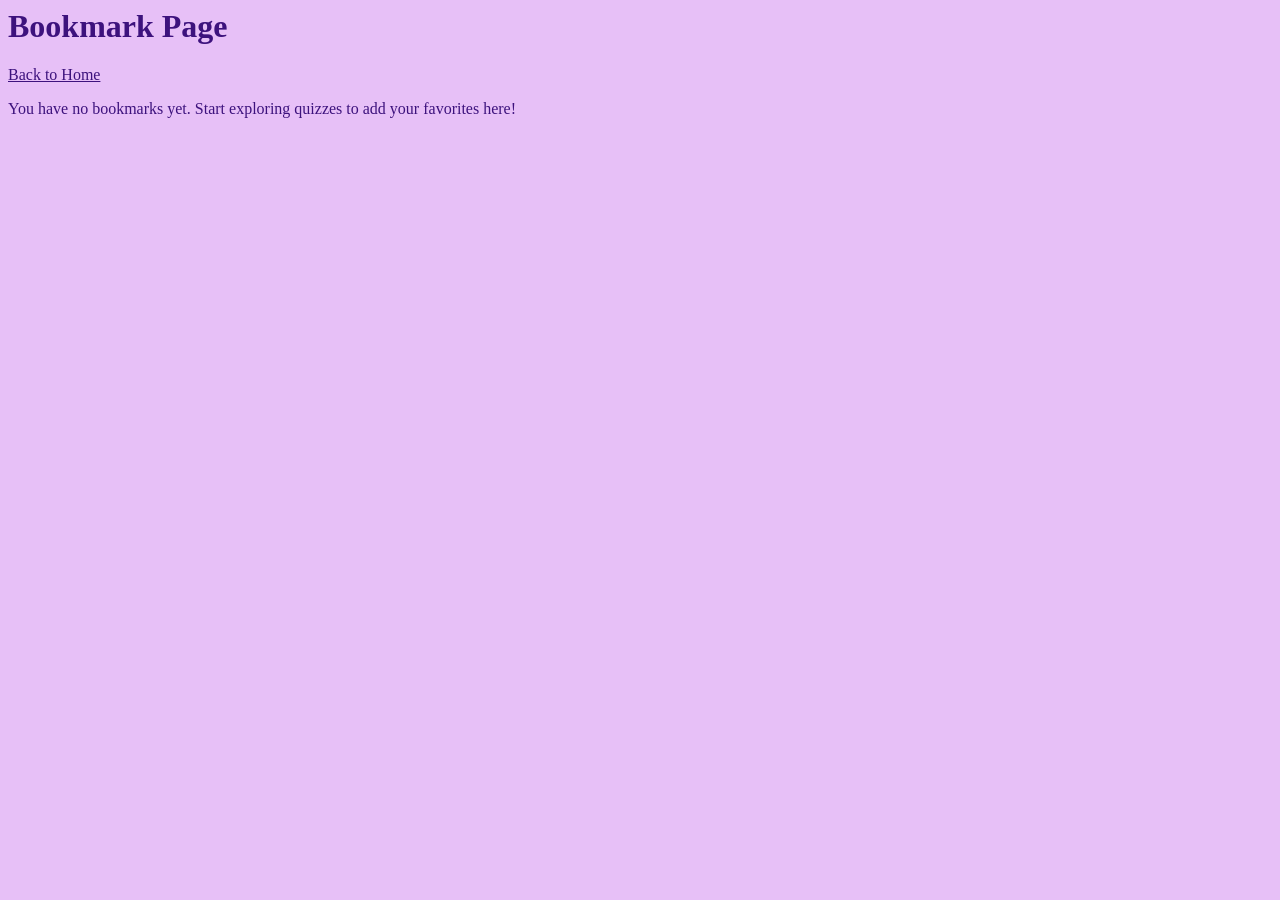
==== Bookmark.html @ cecc497e "Basic Page flow SetUp" ====
<html>
  <head>
    <link rel="stylesheet" type="text/css" href="styles.css" />
  </head>
  <body>
    <h1>Bookmark Page</h1>
    <a href="HomePage.html">Back to Home</a>
    <p>
      You have no bookmarks yet. Start exploring quizzes to add your favorites
      here!
    </p>
  </body>
</html>
---- styles.css ----
* {
  font-family: comicsansms;
  background-color: #e7c0f7;
  color: #3d127d;
}
img {
  width: 50px;
  height: 50px;
}
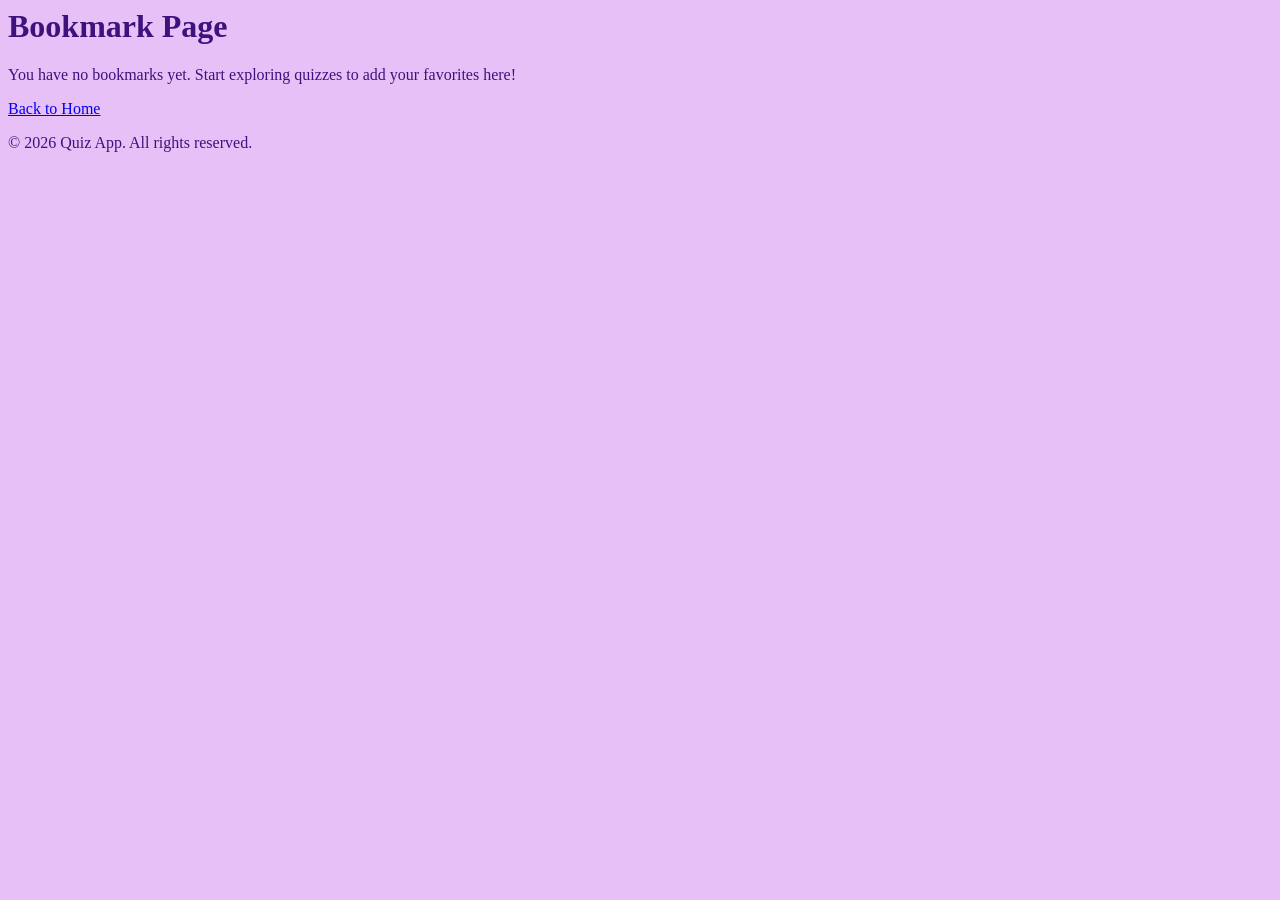
==== commit 251ca3d0: "Basic Page layouts done" ====
--- a/Bookmark.html
+++ b/Bookmark.html
@@ -4,10 +4,14 @@
   </head>
   <body>
     <h1>Bookmark Page</h1>
-    <a href="HomePage.html">Back to Home</a>
+
     <p>
       You have no bookmarks yet. Start exploring quizzes to add your favorites
       here!
     </p>
   </body>
+  <footer>
+    <a href="index.html">Back to Home</a>
+    <p>&copy; 2026 Quiz App. All rights reserved.</p>
+  </footer>
 </html>
--- a/styles.css
+++ b/styles.css
@@ -1,7 +1,30 @@
 * {
   font-family: comicsansms;
+}
+header {
+  width: 100%;
+  height: 30%;
+}
+body {
+  width: 100%;
+  height: 50%;
   background-color: #e7c0f7;
   color: #3d127d;
+}
+footer {
+  width: 100%;
+  height: 20%;
+}
+
+.container {
+  background-color: #30a7f1;
+  padding: 20px;
+  border: 10px solid black;
+  display: flex;
+  flex-direction: column;
+  align-items: center;
+  justify-content: center;
+  color: #a65106;
 }
 img {
   width: 50px;
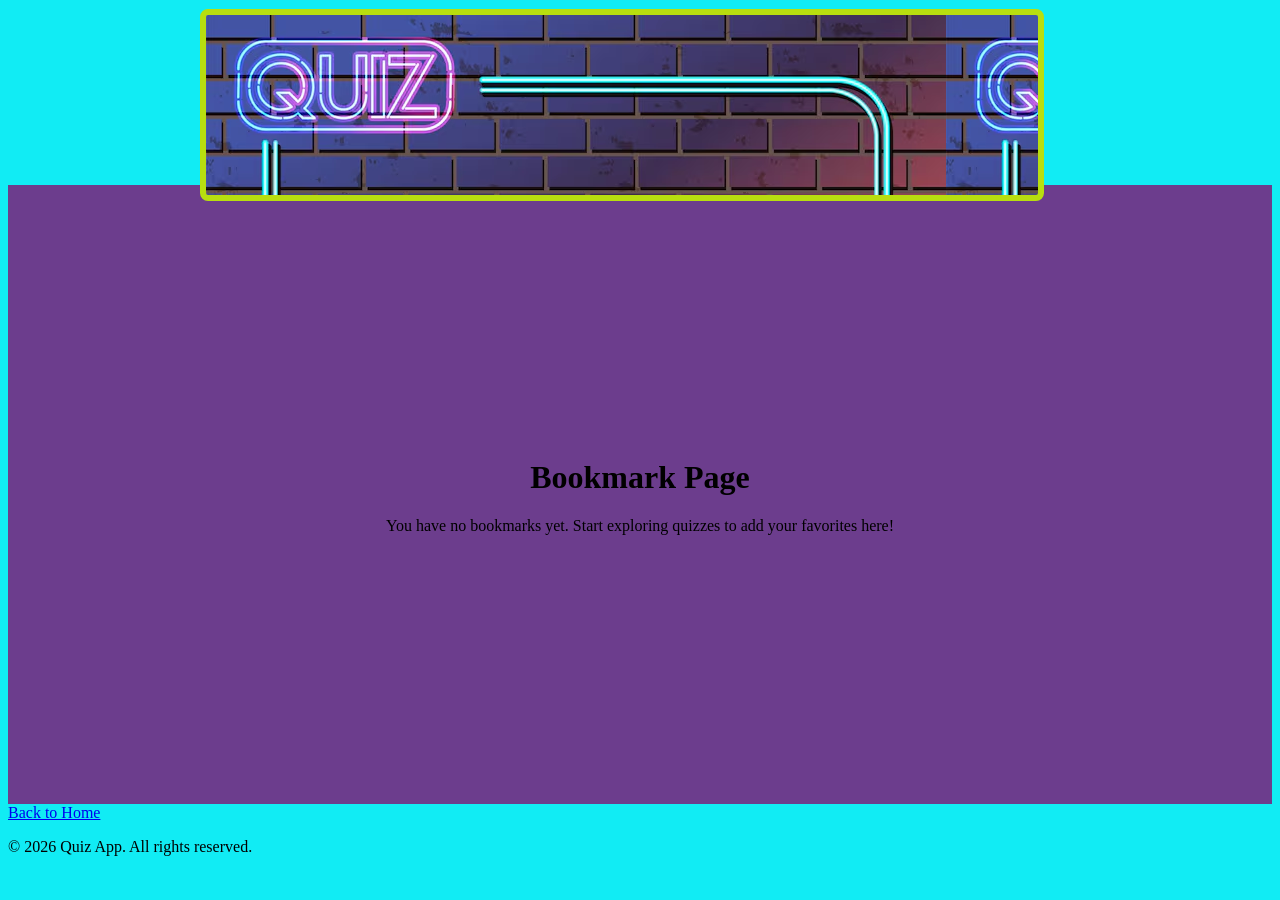
==== commit 2e604fc0: "Home page done" ====
--- a/Bookmark.html
+++ b/Bookmark.html
@@ -3,15 +3,20 @@
     <link rel="stylesheet" type="text/css" href="styles.css" />
   </head>
   <body>
-    <h1>Bookmark Page</h1>
-
-    <p>
-      You have no bookmarks yet. Start exploring quizzes to add your favorites
-      here!
-    </p>
-  </body>
-  <footer>
-    <a href="index.html">Back to Home</a>
-    <p>&copy; 2026 Quiz App. All rights reserved.</p>
-  </footer>
+    <header>
+      <div class="header-content">
+        
+      </div>
+    </header>
+    <main>
+      <h1>Bookmark Page</h1>
+      <p>
+        You have no bookmarks yet. Start exploring quizzes to add your favorites
+        here!
+      </p>
+    </main>
+    <footer>
+      <a href="index.html">Back to Home</a>
+      <p>&copy; 2026 Quiz App. All rights reserved.</p>
+    </footer>
 </html>
--- a/styles.css
+++ b/styles.css
@@ -1,32 +1,112 @@
 * {
   font-family: comicsansms;
 }
+html {
+  background-color: #11ecf4;
+}
+
+.header-content {
+  background-image: url("./images/neon-quiz.jpg.avif");
+  width: 65%;
+  height: 20%;
+  position: fixed;
+  margin-left: 15%;
+  margin-top: 1px;
+  text-align: center;
+  border: 6px solid rgb(184, 222, 15);
+  border-radius: 8px;
+}
+.header-content > h1 {
+  color: rgb(198, 246, 9);
+  font-size: relative(1.5);
+  position: relative;
+}
 header {
   width: 100%;
-  height: 30%;
+  height: 20%;
 }
-body {
+nav {
+  background-color: #0ba993;
   width: 100%;
-  height: 50%;
-  background-color: #e7c0f7;
-  color: #3d127d;
+  height: 10%;
+}
+
+main {
+  width: 100%;
+  height: 70%;
+  background-color: #6c3d8d;
+  color: black;
+  align-content: center;
+  text-align: center;
+}
+h3 {
+  color: yellowgreen;
+  margin-top: 0;
 }
 footer {
   width: 100%;
-  height: 20%;
+  height: 5%;
+  bottom: 0;
+  color: black;
 }
-
+.nav_flexbox {
+  position: relative;
+  display: flex;
+  height: 100%;
+  width: 100%;
+  flex-direction: row;
+  list-style-type: none;
+}
+.nav_flexbox :nth-child(1) {
+  margin-left: 0;
+  text-align: left;
+}
+.nav_flexbox :nth-child(2) {
+  padding: 2%;
+  align-items: flex-end;
+  justify-content: space-between;
+}
+.nav_flexbox :nth-child(3) {
+  padding: 2%;
+  align-items: flex-end;
+  justify-content: space-between;
+}
+.nav_flexbox :nth-child(4) {
+  padding: 1%;
+  width: 8%;
+  align-items: flex-end;
+  justify-content: flex-end;
+}
+.nav_flexbox :nth-child(5) {
+  padding: 1%;
+  width: 8%;
+  margin-right: 0;
+  align-items: flex-end;
+  justify-content: flex-end;
+}
 .container {
-  background-color: #30a7f1;
-  padding: 20px;
-  border: 10px solid black;
+  position: relative;
+  background-color: chartreuse;
+  width: 65%;
+  height: 70%;
+  border: 2px solid rgb(6, 86, 28);
+  border-radius: 8px;
   display: flex;
   flex-direction: column;
   align-items: center;
-  justify-content: center;
-  color: #a65106;
+  margin: 2% 16%;
+  justify-content: space-evenly;
+  color: purple;
+}
+
+.nav_flexbox > img {
+  width: 5px;
+  height: 3px;
+  margin-top: 0;
+  align-items: end;
 }
 img {
-  width: 50px;
-  height: 50px;
+  width: 100%;
+  height: 100%;
+  padding: 20px;
 }
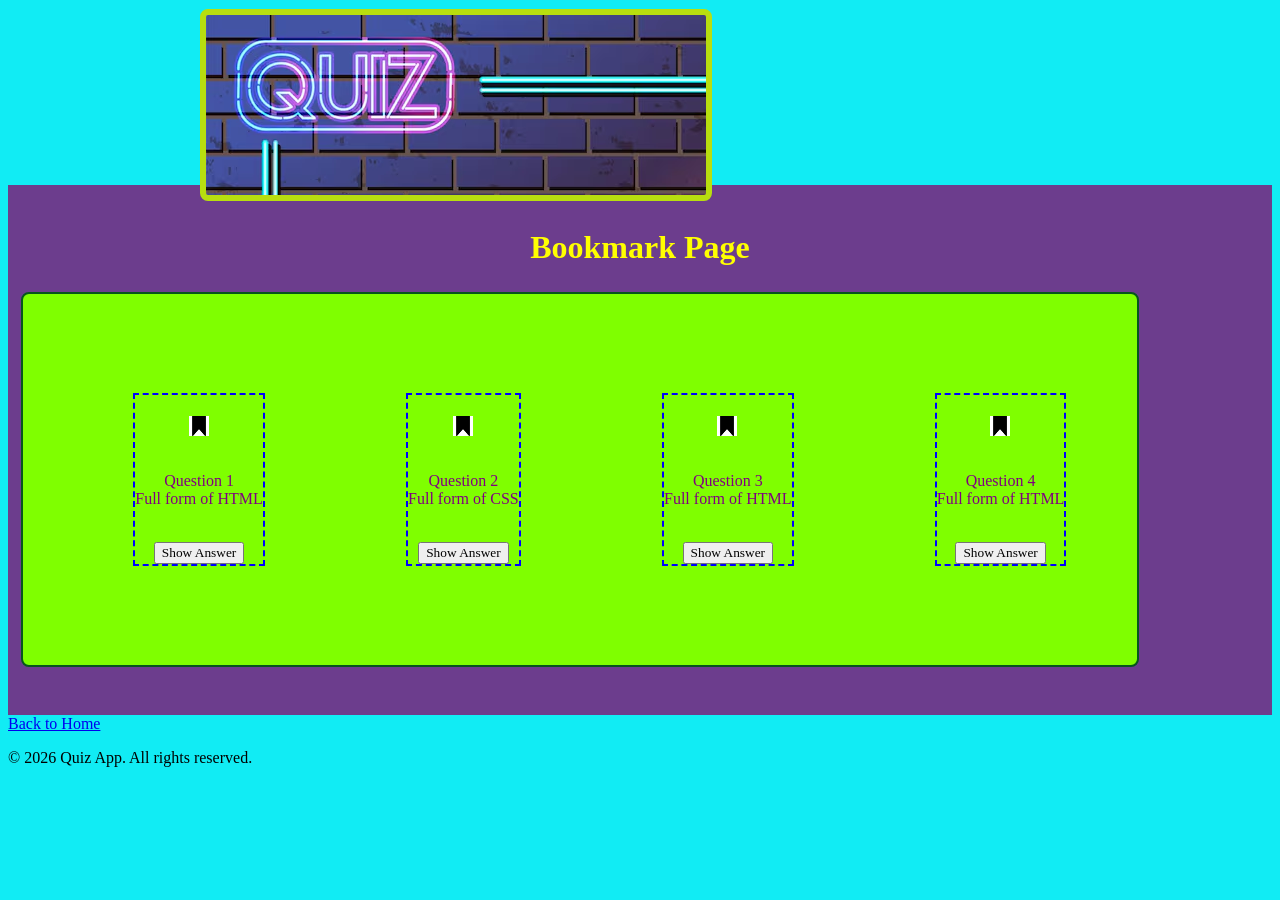
==== commit d4232502: "Basic Quiz card layout, profile page and bookmark page layout done" ====
--- a/Bookmark.html
+++ b/Bookmark.html
@@ -1,6 +1,7 @@
 <html>
   <head>
     <link rel="stylesheet" type="text/css" href="styles.css" />
+    <link rel="stylesheet" type="text/css" href="bookmark_styles.css" />
   </head>
   <body>
     <header>
@@ -10,10 +11,38 @@
     </header>
     <main>
       <h1>Bookmark Page</h1>
-      <p>
-        You have no bookmarks yet. Start exploring quizzes to add your favorites
-        here!
-      </p>
+      <div>
+        <ul class="container">
+          <li>
+            <div><img class="bookmark_img" src="./images/bookmark_icon.png">
+              <p>Question 1<br />Full form of HTML</p>
+              <br />
+              <input type="button" value="Show Answer" />
+            </div>
+          </li>
+          <li>
+            <div><img class="bookmark_img" src="./images/bookmark_icon.png">
+              <p>Question 2<br />Full form of CSS</p>
+              <br />
+              <input type="button" value="Show Answer" />
+            </div>
+          </li>
+          <li>
+            <div><img class="bookmark_img" src="./images/bookmark_icon.png">
+              <p>Question 3<br />Full form of HTML</p>
+              <br />
+              <input type="button" value="Show Answer" />
+            </div>
+          </li>
+          <li>
+            <div><img class="bookmark_img" src="./images/bookmark_icon.png">
+              <p>Question 4<br />Full form of HTML</p>
+              <br />
+              <input type="button" value="Show Answer" />
+            </div>
+          </li>
+        </ul>
+      </div>
     </main>
     <footer>
       <a href="index.html">Back to Home</a>
--- a/styles.css
+++ b/styles.css
@@ -4,7 +4,9 @@
 html {
   background-color: #11ecf4;
 }
-
+body {
+  position: relative;
+}
 .header-content {
   background-image: url("./images/neon-quiz.jpg.avif");
   width: 65%;
@@ -21,6 +23,18 @@
   font-size: relative(1.5);
   position: relative;
 }
+@media screen and (min-width: 600px) {
+  .header-content {
+    width: 500px;
+    flex-direction: row;
+  }
+}
+@media screen and(min-width: 1200px) {
+  .header-content {
+    width: 200px;
+    flex-direction: row;
+  }
+}
 header {
   width: 100%;
   height: 20%;
@@ -35,10 +49,11 @@
   width: 100%;
   height: 70%;
   background-color: #6c3d8d;
-  color: black;
+  color: yellow;
   align-content: center;
   text-align: center;
 }
+h2,
 h3 {
   color: yellowgreen;
   margin-top: 0;
@@ -72,41 +87,45 @@
   justify-content: space-between;
 }
 .nav_flexbox :nth-child(4) {
-  padding: 1%;
+  padding: 2%;
+  align-items: flex-end;
+  justify-content: space-between;
+}
+.nav_flexbox :nth-child(5) {
+  padding: 2%;
+  align-items: flex-end;
+  justify-content: space-between;
+}
+.nav_flexbox :nth-child(6) {
   width: 8%;
   align-items: flex-end;
   justify-content: flex-end;
 }
-.nav_flexbox :nth-child(5) {
-  padding: 1%;
+.nav_flexbox :nth-child(7) {
   width: 8%;
-  margin-right: 0;
   align-items: flex-end;
   justify-content: flex-end;
 }
 .container {
   position: relative;
   background-color: chartreuse;
-  width: 65%;
+  width: 85%;
   height: 70%;
   border: 2px solid rgb(6, 86, 28);
   border-radius: 8px;
   display: flex;
-  flex-direction: column;
+  flex-direction: row;
   align-items: center;
-  margin: 2% 16%;
-  justify-content: space-evenly;
+  margin: 2% 1%;
+  justify-content: space-around;
   color: purple;
-}
-
-.nav_flexbox > img {
-  width: 5px;
-  height: 3px;
-  margin-top: 0;
-  align-items: end;
+  list-style-type: none;
 }
 img {
-  width: 100%;
-  height: 100%;
   padding: 20px;
+  width: 20px;
+  height: 20px;
 }
+.container > li {
+  border: 2px dashed blue;
+}
--- a/bookmark_styles.css
+++ b/bookmark_styles.css
@@ -0,0 +1,17 @@
+header {
+  height: 20%;
+}
+
+main {
+  height: 60%;
+}
+
+footer {
+  height: 20%;
+}
+
+li > div > img {
+  align-items: end;
+  margin-right: 1px;
+  margin-top: 1px;
+}
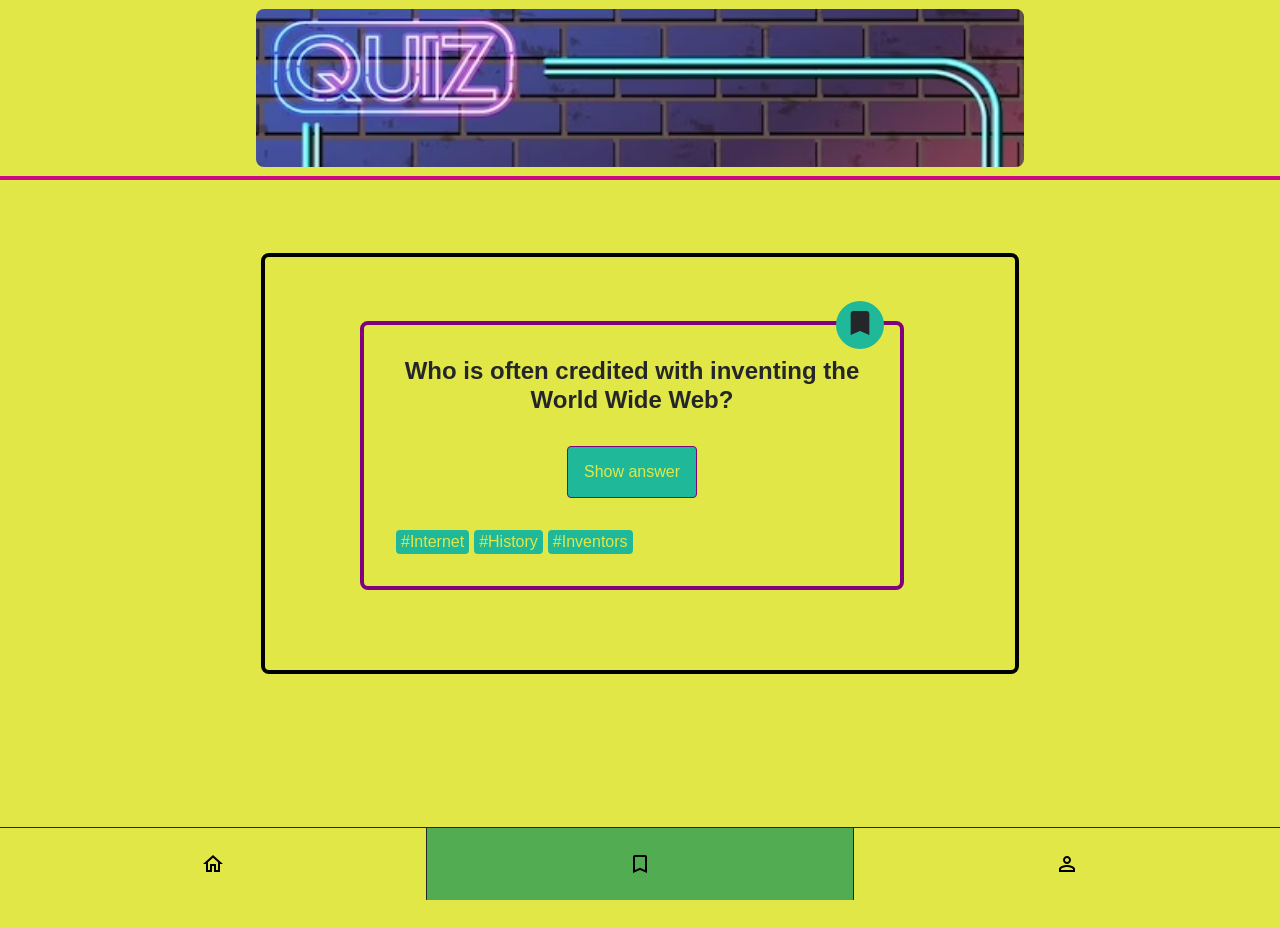
==== commit 874787fc: "recap1 Quiz App completed" ====
--- a/Bookmark.html
+++ b/Bookmark.html
@@ -1,51 +1,111 @@
-<html>
+<!doctype html>
+<html lang="en">
   <head>
-    <link rel="stylesheet" type="text/css" href="styles.css" />
-    <link rel="stylesheet" type="text/css" href="bookmark_styles.css" />
+    <meta charset="UTF-8" />
+    <meta http-equiv="X-UA-Compatible" content="IE=edge" />
+    <meta name="viewport" content="width=device-width, initial-scale=1.0" />
+    <title>Quiz-App</title>
+    <link rel="stylesheet" href="./styles.css" />
   </head>
   <body>
-    <header>
-      <div class="header-content">
-        
-      </div>
+    <header class="header">
+      <img src="./images/neon-quiz.jpg.avif" />
     </header>
     <main>
-      <h1>Bookmark Page</h1>
-      <div>
-        <ul class="container">
-          <li>
-            <div><img class="bookmark_img" src="./images/bookmark_icon.png">
-              <p>Question 1<br />Full form of HTML</p>
-              <br />
-              <input type="button" value="Show Answer" />
+      <ul class="card-list">
+        <li class="card-list__item">
+          <article class="card">
+            <h2 class="card__question">
+              Who is often credited with inventing the World Wide Web?
+            </h2>
+            <button class="card__button-answer" type="button">
+              Show answer
+            </button>
+            <p class="card__answer">Tim Berners-Lee</p>
+            <ul class="card__tag-list">
+              <li class="card__tag-list-item">#Internet</li>
+              <li class="card__tag-list-item">#History</li>
+              <li class="card__tag-list-item">#Inventors</li>
+            </ul>
+            <div class="card__button-bookmark">
+              <button
+                class="bookmark bookmark--active"
+                aria-label="bookmark"
+                type="button"
+              >
+                <svg
+                  class="bookmark__icon"
+                  xmlns="http://www.w3.org/2000/svg"
+                  viewbox="0 0 24 24"
+                >
+                  <path
+                    d="M17 3H7c-1.1 0-2 .9-2 2v16l7-3 7 3V5c0-1.1-.9-2-2-2z"
+                  />
+                </svg>
+              </button>
             </div>
-          </li>
-          <li>
-            <div><img class="bookmark_img" src="./images/bookmark_icon.png">
-              <p>Question 2<br />Full form of CSS</p>
-              <br />
-              <input type="button" value="Show Answer" />
-            </div>
-          </li>
-          <li>
-            <div><img class="bookmark_img" src="./images/bookmark_icon.png">
-              <p>Question 3<br />Full form of HTML</p>
-              <br />
-              <input type="button" value="Show Answer" />
-            </div>
-          </li>
-          <li>
-            <div><img class="bookmark_img" src="./images/bookmark_icon.png">
-              <p>Question 4<br />Full form of HTML</p>
-              <br />
-              <input type="button" value="Show Answer" />
-            </div>
-          </li>
-        </ul>
-      </div>
+          </article>
+        </li>
+      </ul>
     </main>
-    <footer>
-      <a href="index.html">Back to Home</a>
-      <p>&copy; 2026 Quiz App. All rights reserved.</p>
-    </footer>
+
+    <nav class="navigation">
+      <ul class="navigation__list">
+        <li class="navigation__list-item">
+          <a
+            class="navigation__link"
+            href="index.html"
+            aria-label="go to home page"
+          >
+            <svg
+              xmlns="http://www.w3.org/2000/svg"
+              height="24px"
+              viewbox="0 0 24 24"
+              width="24px"
+            >
+              <path
+                d="M12 5.69l5 4.5V18h-2v-6H9v6H7v-7.81l5-4.5M12 3L2 12h3v8h6v-6h2v6h6v-8h3L12 3z"
+              />
+            </svg>
+          </a>
+        </li>
+        <li class="navigation__list-item navigation__list-item--active">
+          <a
+            class="navigation__link"
+            href="bookmarks.html"
+            aria-label="go to bookmarks page"
+          >
+            <svg
+              xmlns="http://www.w3.org/2000/svg"
+              height="24px"
+              viewbox="0 0 24 24"
+              width="24px"
+            >
+              <path
+                d="M17 3H7c-1.1 0-2 .9-2 2v16l7-3 7 3V5c0-1.1-.9-2-2-2zm0 15l-5-2.18L7 18V5h10v13z"
+              />
+            </svg>
+          </a>
+        </li>
+        <li class="navigation__list-item">
+          <a
+            class="navigation__link"
+            href="profile.html"
+            aria-label="go to profile page"
+          >
+            <svg
+              xmlns="http://www.w3.org/2000/svg"
+              height="24px"
+              viewbox="0 0 24 24"
+              width="24px"
+            >
+              <path
+                d="M12 6c1.1 0 2 .9 2 2s-.9 2-2 2-2-.9-2-2 .9-2 2-2m0 9c2.7 0 5.8 1.29 6 2v1H6v-.99c.2-.72 3.3-2.01 6-2.01m0-11C9.79 4 8 5.79 8 8s1.79 4 4 4 4-1.79 4-4-1.79-4-4-4zm0 9c-2.67 0-8 1.34-8 4v3h16v-3c0-2.66-5.33-4-8-4z"
+              />
+            </svg>
+          </a>
+        </li>
+      </ul>
+    </nav>
+  </body>
 </html>
--- a/styles.css
+++ b/styles.css
@@ -1,4 +1,16 @@
-* {
+@import "./global.css";
+
+@import "./bookmark.css";
+@import "./card-list.css";
+@import "./card.css";
+@import "./header.css";
+@import "./navigation.css";
+@import "./profile.css";
+@import "./counter-list.css";
+html {
+  scroll-behavior: smooth;
+}
+/* {
   font-family: comicsansms;
 }
 html {
@@ -44,10 +56,14 @@
   width: 100%;
   height: 10%;
 }
-
+input:hover {
+  transition: 0.7s;
+  color: green;
+}
 main {
+  position: absolute;
   width: 100%;
-  height: 70%;
+  height: 80%;
   background-color: #6c3d8d;
   color: yellow;
   align-content: center;
@@ -59,6 +75,7 @@
   margin-top: 0;
 }
 footer {
+  position: fixed;
   width: 100%;
   height: 5%;
   bottom: 0;
@@ -109,17 +126,23 @@
 .container {
   position: relative;
   background-color: chartreuse;
-  width: 85%;
+  width: 55%;
   height: 70%;
   border: 2px solid rgb(6, 86, 28);
   border-radius: 8px;
   display: flex;
-  flex-direction: row;
+  flex-direction: column;
+  align-content: space-evenly;
   align-items: center;
-  margin: 2% 1%;
-  justify-content: space-around;
-  color: purple;
+  margin: 2% 17%;
+  justify-content: space-evenly;
+  justify-items: center;
+  font-size: 100%;
   list-style-type: none;
+  overflow: scroll;
+}
+.answer_text {
+  color: chartreuse;
 }
 img {
   padding: 20px;
@@ -128,4 +151,13 @@
 }
 .container > li {
   border: 2px dashed blue;
+  color: purple;
 }
+.show_button:hover {
+  transition: 0.7s;
+  color: green;
+}
+.answer_text {
+  color: tomato;
+}
+*/
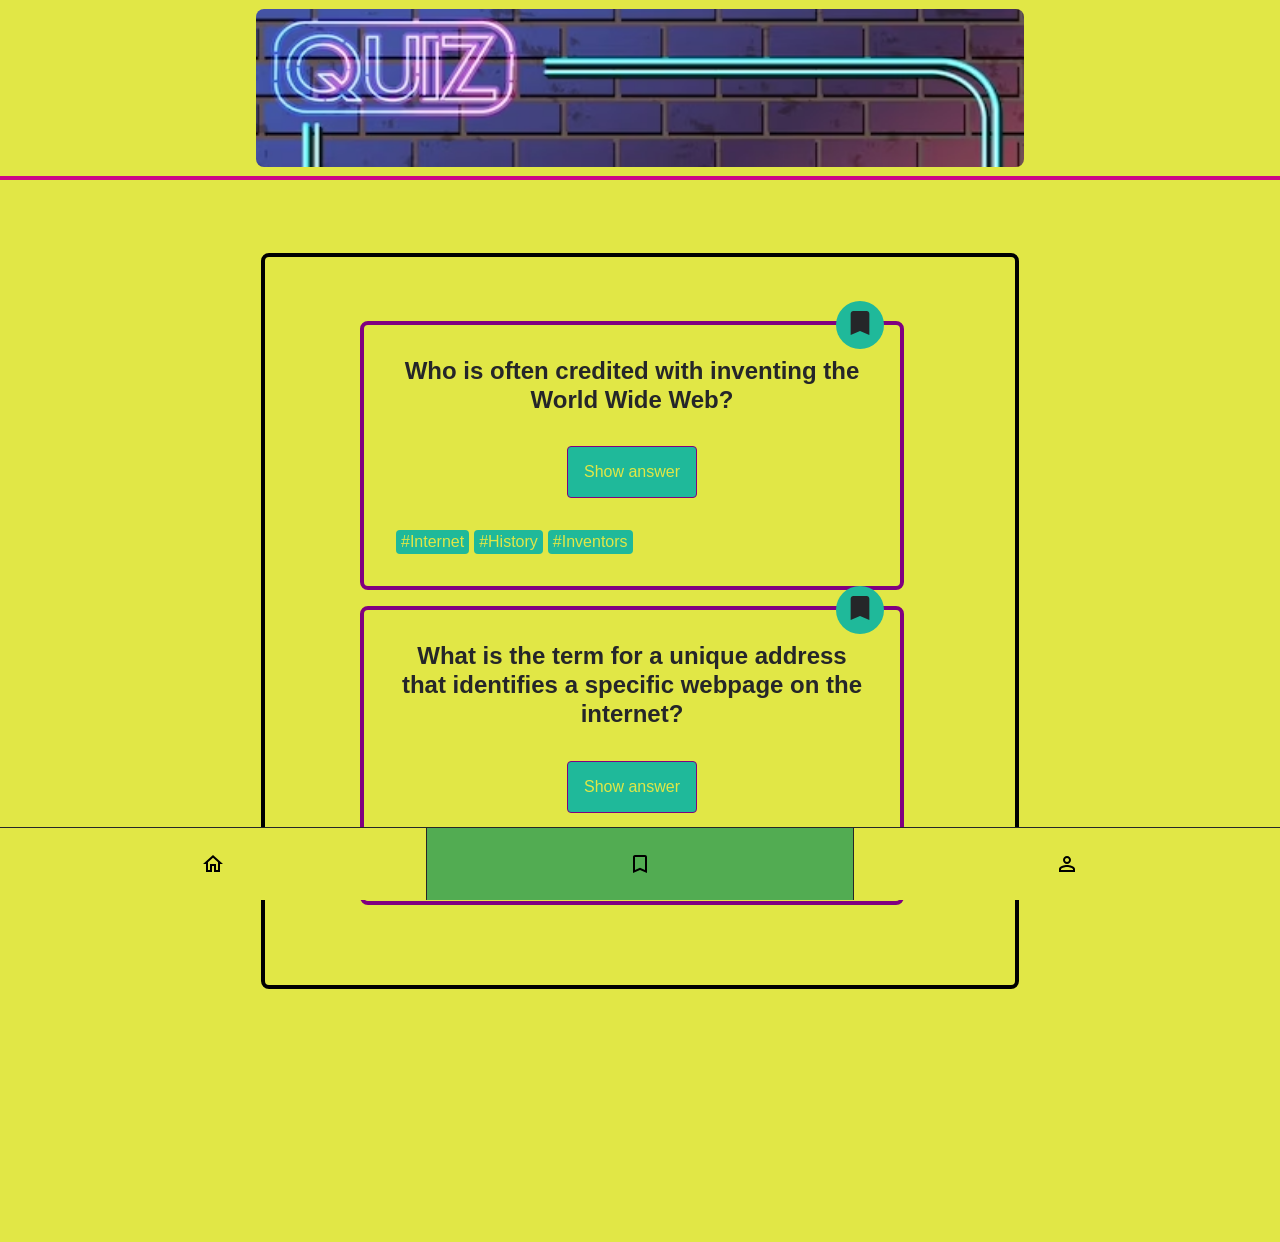
==== commit 814cdd98: "Recapproject2 task 1 implemented" ====
--- a/Bookmark.html
+++ b/Bookmark.html
@@ -6,6 +6,7 @@
     <meta name="viewport" content="width=device-width, initial-scale=1.0" />
     <title>Quiz-App</title>
     <link rel="stylesheet" href="./styles.css" />
+    <script src="./index.js" defer></script>
   </head>
   <body>
     <header class="header">
@@ -46,6 +47,40 @@
             </div>
           </article>
         </li>
+        <li class="card-list__item">
+          <article class="card">
+            <h2 class="card__question">
+              What is the term for a unique address that identifies a specific
+              webpage on the internet?
+            </h2>
+            <button class="card__button-answer" type="button">
+              Show answer
+            </button>
+            <p class="card__answer">URL (Uniform Resource Locator)</p>
+            <ul class="card__tag-list">
+              <li class="card__tag-list-item">#Internet</li>
+              <li class="card__tag-list-item">#URL</li>
+              <li class="card__tag-list-item">#Webpage</li>
+            </ul>
+            <div class="card__button-bookmark">
+              <button
+                class="bookmark bookmark--active"
+                aria-label="bookmark"
+                type="button"
+              >
+                <svg
+                  class="bookmark__icon"
+                  xmlns="http://www.w3.org/2000/svg"
+                  viewbox="0 0 24 24"
+                >
+                  <path
+                    d="M17 3H7c-1.1 0-2 .9-2 2v16l7-3 7 3V5c0-1.1-.9-2-2-2z"
+                  />
+                </svg>
+              </button>
+            </div>
+          </article>
+        </li>
       </ul>
     </main>
 
@@ -54,7 +89,7 @@
         <li class="navigation__list-item">
           <a
             class="navigation__link"
-            href="index.html"
+            href="./index.html"
             aria-label="go to home page"
           >
             <svg
@@ -72,7 +107,7 @@
         <li class="navigation__list-item navigation__list-item--active">
           <a
             class="navigation__link"
-            href="bookmarks.html"
+            href="./bookmarks.html"
             aria-label="go to bookmarks page"
           >
             <svg
@@ -90,7 +125,7 @@
         <li class="navigation__list-item">
           <a
             class="navigation__link"
-            href="profile.html"
+            href="./profile.html"
             aria-label="go to profile page"
           >
             <svg
--- a/styles.css
+++ b/styles.css
@@ -1,163 +1,12 @@
 @import "./global.css";
 
-@import "./bookmark.css";
-@import "./card-list.css";
-@import "./card.css";
-@import "./header.css";
-@import "./navigation.css";
-@import "./profile.css";
-@import "./counter-list.css";
+@import "./components/bookmark/bookmark.css";
+@import "./components/card/card-list.css";
+@import "./components/card/card.css";
+@import "./components/other-css/header.css";
+@import "./components/other-css/navigation.css";
+@import "./components/profile/profile.css";
+@import "./components/other-css/counter-list.css";
 html {
   scroll-behavior: smooth;
 }
-/* {
-  font-family: comicsansms;
-}
-html {
-  background-color: #11ecf4;
-}
-body {
-  position: relative;
-}
-.header-content {
-  background-image: url("./images/neon-quiz.jpg.avif");
-  width: 65%;
-  height: 20%;
-  position: fixed;
-  margin-left: 15%;
-  margin-top: 1px;
-  text-align: center;
-  border: 6px solid rgb(184, 222, 15);
-  border-radius: 8px;
-}
-.header-content > h1 {
-  color: rgb(198, 246, 9);
-  font-size: relative(1.5);
-  position: relative;
-}
-@media screen and (min-width: 600px) {
-  .header-content {
-    width: 500px;
-    flex-direction: row;
-  }
-}
-@media screen and(min-width: 1200px) {
-  .header-content {
-    width: 200px;
-    flex-direction: row;
-  }
-}
-header {
-  width: 100%;
-  height: 20%;
-}
-nav {
-  background-color: #0ba993;
-  width: 100%;
-  height: 10%;
-}
-input:hover {
-  transition: 0.7s;
-  color: green;
-}
-main {
-  position: absolute;
-  width: 100%;
-  height: 80%;
-  background-color: #6c3d8d;
-  color: yellow;
-  align-content: center;
-  text-align: center;
-}
-h2,
-h3 {
-  color: yellowgreen;
-  margin-top: 0;
-}
-footer {
-  position: fixed;
-  width: 100%;
-  height: 5%;
-  bottom: 0;
-  color: black;
-}
-.nav_flexbox {
-  position: relative;
-  display: flex;
-  height: 100%;
-  width: 100%;
-  flex-direction: row;
-  list-style-type: none;
-}
-.nav_flexbox :nth-child(1) {
-  margin-left: 0;
-  text-align: left;
-}
-.nav_flexbox :nth-child(2) {
-  padding: 2%;
-  align-items: flex-end;
-  justify-content: space-between;
-}
-.nav_flexbox :nth-child(3) {
-  padding: 2%;
-  align-items: flex-end;
-  justify-content: space-between;
-}
-.nav_flexbox :nth-child(4) {
-  padding: 2%;
-  align-items: flex-end;
-  justify-content: space-between;
-}
-.nav_flexbox :nth-child(5) {
-  padding: 2%;
-  align-items: flex-end;
-  justify-content: space-between;
-}
-.nav_flexbox :nth-child(6) {
-  width: 8%;
-  align-items: flex-end;
-  justify-content: flex-end;
-}
-.nav_flexbox :nth-child(7) {
-  width: 8%;
-  align-items: flex-end;
-  justify-content: flex-end;
-}
-.container {
-  position: relative;
-  background-color: chartreuse;
-  width: 55%;
-  height: 70%;
-  border: 2px solid rgb(6, 86, 28);
-  border-radius: 8px;
-  display: flex;
-  flex-direction: column;
-  align-content: space-evenly;
-  align-items: center;
-  margin: 2% 17%;
-  justify-content: space-evenly;
-  justify-items: center;
-  font-size: 100%;
-  list-style-type: none;
-  overflow: scroll;
-}
-.answer_text {
-  color: chartreuse;
-}
-img {
-  padding: 20px;
-  width: 20px;
-  height: 20px;
-}
-.container > li {
-  border: 2px dashed blue;
-  color: purple;
-}
-.show_button:hover {
-  transition: 0.7s;
-  color: green;
-}
-.answer_text {
-  color: tomato;
-}
-*/
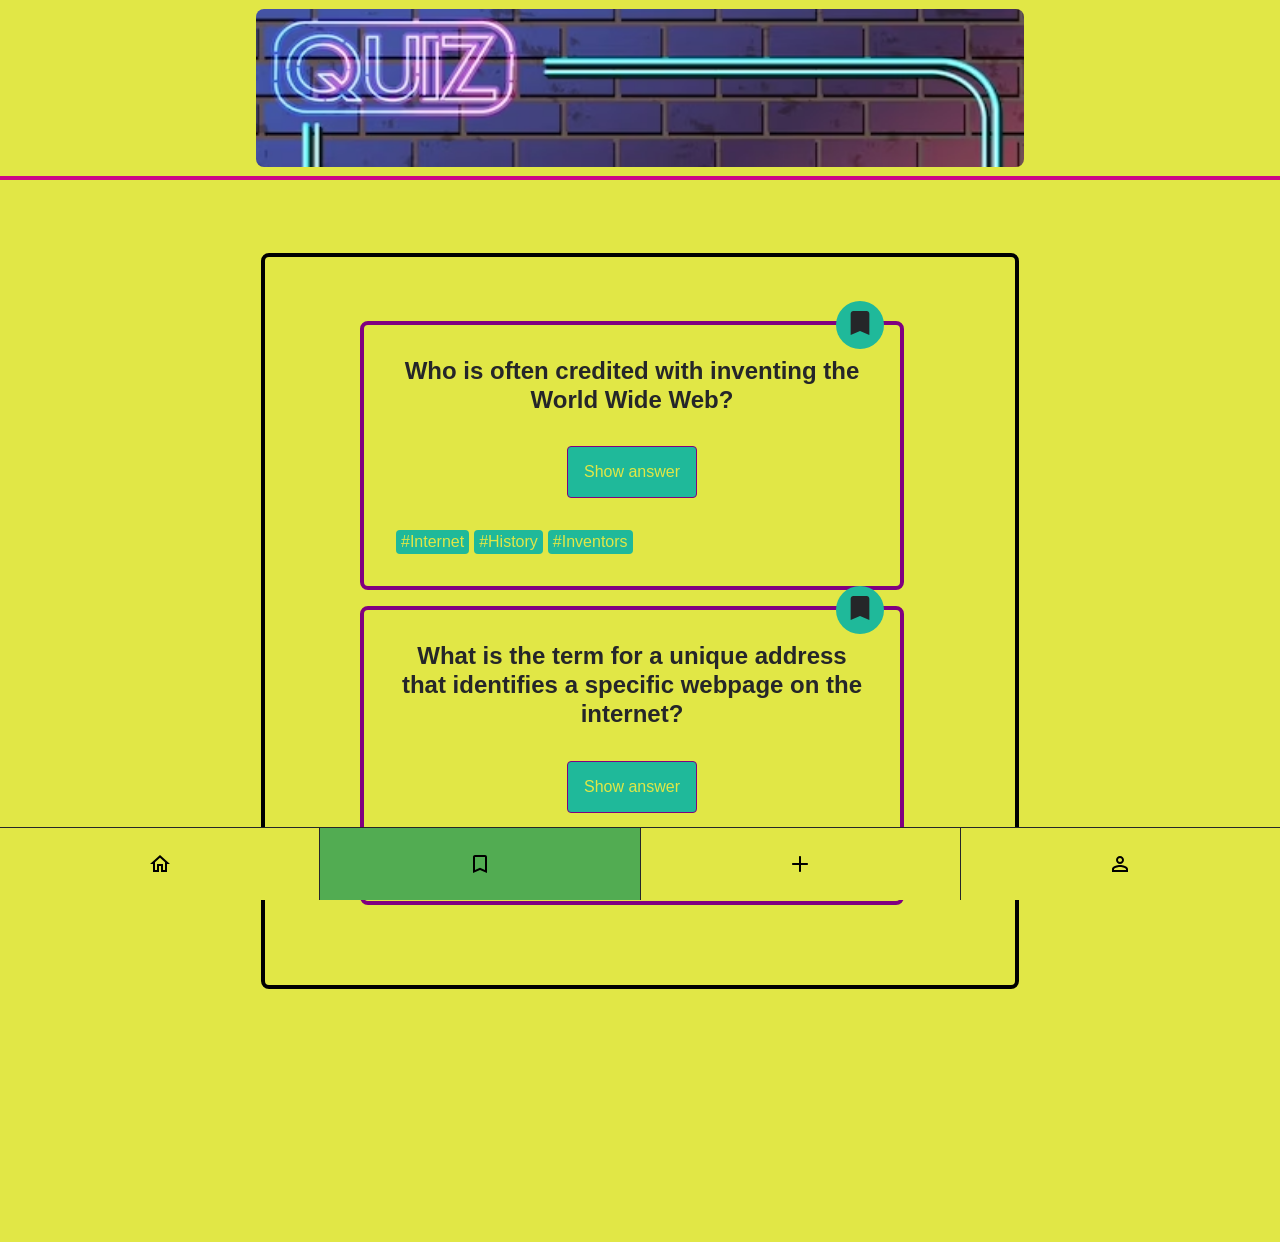
==== commit 90c634bb: "Recapproject2 task 2,4 implemented" ====
--- a/Bookmark.html
+++ b/Bookmark.html
@@ -22,7 +22,7 @@
             <button class="card__button-answer" type="button">
               Show answer
             </button>
-            <p class="card__answer">Tim Berners-Lee</p>
+            <p class="card__answer" hidden>Tim Berners-Lee</p>
             <ul class="card__tag-list">
               <li class="card__tag-list-item">#Internet</li>
               <li class="card__tag-list-item">#History</li>
@@ -56,7 +56,7 @@
             <button class="card__button-answer" type="button">
               Show answer
             </button>
-            <p class="card__answer">URL (Uniform Resource Locator)</p>
+            <p class="card__answer" hidden>URL (Uniform Resource Locator)</p>
             <ul class="card__tag-list">
               <li class="card__tag-list-item">#Internet</li>
               <li class="card__tag-list-item">#URL</li>
@@ -125,6 +125,25 @@
         <li class="navigation__list-item">
           <a
             class="navigation__link"
+            href="./form.html"
+            aria-label="go to form page"
+          >
+            <svg
+              class="add__icon"
+              xmlns="http://www.w3.org/2000/svg"
+              viewbox="0 0 24 24"
+              height="24px"
+              width="24px"
+            >
+              <path
+                d="M19 11h-6V5c0-.6-.4-1-1-1s-1 .4-1 1v6H5c-.6 0-1 .4-1 1s.4 1 1 1h6v6c0 .6.4 1 1 1s1-.4 1-1v-6h6c.6 0 1-.4 1-1s-.4-1-1-1z"
+              />
+            </svg>
+          </a>
+        </li>
+        <li class="navigation__list-item">
+          <a
+            class="navigation__link"
             href="./profile.html"
             aria-label="go to profile page"
           >
--- a/styles.css
+++ b/styles.css
@@ -7,6 +7,8 @@
 @import "./components/other-css/navigation.css";
 @import "./components/profile/profile.css";
 @import "./components/other-css/counter-list.css";
+@import "./form.css";
 html {
   scroll-behavior: smooth;
+  overflow: scroll;
 }
